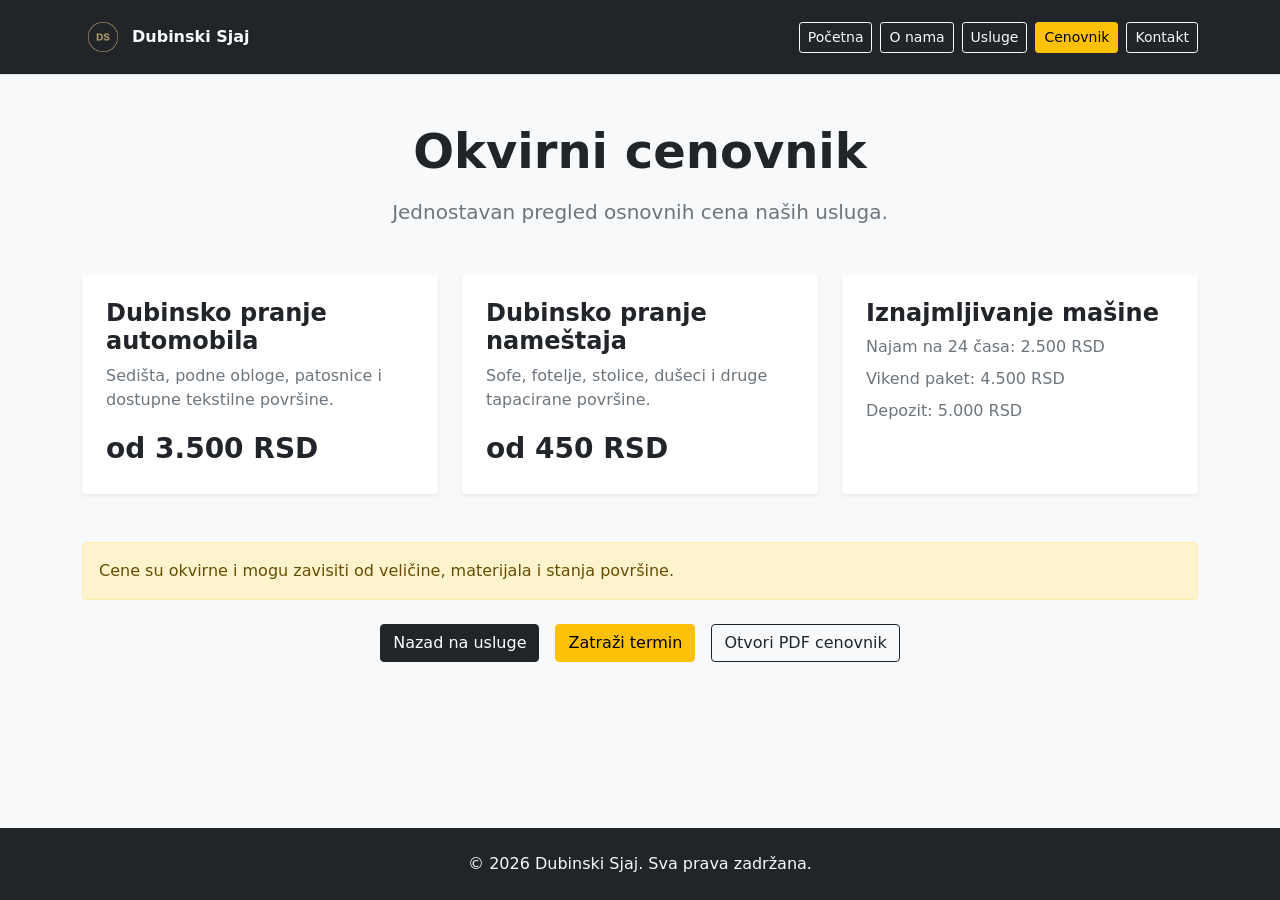
==== cenovnik.html @ d12691fb "Dodata jednostavna Bootstrap cenovnik stranica" ====
<!DOCTYPE html>
<html lang="sr">
<head>
  <meta charset="UTF-8">
  <meta name="viewport" content="width=device-width, initial-scale=1.0">
  <meta name="description" content="Okvirni cenovnik usluga firme Dubinski Sjaj.">
  <meta name="keywords" content="cenovnik, dubinsko pranje, automobil, nameštaj, iznajmljivanje mašine">
  <meta name="author" content="Dubinski Sjaj">
  <meta name="robots" content="index, follow">
  <link rel="icon" type="image/png" href="slike/logo-dubinski-sjaj.png">
  <title>Dubinski Sjaj | Cenovnik</title>

  <!-- Cela stranica koristi isključivo lokalni Bootstrap CSS. -->
  <link rel="stylesheet" href="biblioteke/bootstrap/bootstrap.min.css">
</head>
<body class="bg-light text-dark min-vh-100 d-flex flex-column">

  <header class="bg-dark text-light border-bottom">
    <div class="container py-3 d-flex flex-wrap align-items-center justify-content-between gap-3">
      <a class="d-flex align-items-center gap-2 text-light text-decoration-none fw-bold" href="index.html">
        <img src="slike/logo-dubinski-sjaj.png" alt="Logo firme Dubinski Sjaj" width="42" height="42">
        <span>Dubinski Sjaj</span>
      </a>

      <nav class="d-flex flex-wrap gap-2" aria-label="Glavna navigacija">
        <a class="btn btn-outline-light btn-sm" href="index.html">Početna</a>
        <a class="btn btn-outline-light btn-sm" href="o-nama.html">O nama</a>
        <a class="btn btn-outline-light btn-sm" href="usluge.html">Usluge</a>
        <a class="btn btn-warning btn-sm" href="cenovnik.html" aria-current="page">Cenovnik</a>
        <a class="btn btn-outline-light btn-sm" href="kontakt.html">Kontakt</a>
      </nav>
    </div>
  </header>

  <main class="flex-grow-1">
    <section class="py-5">
      <div class="container">
        <div class="text-center mb-5">
          <h1 class="display-5 fw-bold mb-3">Okvirni cenovnik</h1>
          <p class="lead text-secondary mb-0">Jednostavan pregled osnovnih cena naših usluga.</p>
        </div>

        <div class="row g-4 justify-content-center">
          <div class="col-md-6 col-lg-4">
            <article class="card h-100 border-0 shadow-sm rounded-4">
              <div class="card-body p-4">
                <h2 class="h4 fw-bold">Dubinsko pranje automobila</h2>
                <p class="text-secondary">Sedišta, podne obloge, patosnice i dostupne tekstilne površine.</p>
                <p class="fs-3 fw-bold mb-0">od 3.500 RSD</p>
              </div>
            </article>
          </div>

          <div class="col-md-6 col-lg-4">
            <article class="card h-100 border-0 shadow-sm rounded-4">
              <div class="card-body p-4">
                <h2 class="h4 fw-bold">Dubinsko pranje nameštaja</h2>
                <p class="text-secondary">Sofe, fotelje, stolice, dušeci i druge tapacirane površine.</p>
                <p class="fs-3 fw-bold mb-0">od 450 RSD</p>
              </div>
            </article>
          </div>

          <div class="col-md-6 col-lg-4">
            <article class="card h-100 border-0 shadow-sm rounded-4">
              <div class="card-body p-4">
                <h2 class="h4 fw-bold">Iznajmljivanje mašine</h2>
                <p class="text-secondary mb-2">Najam na 24 časa: 2.500 RSD</p>
                <p class="text-secondary mb-2">Vikend paket: 4.500 RSD</p>
                <p class="text-secondary mb-0">Depozit: 5.000 RSD</p>
              </div>
            </article>
          </div>
        </div>

        <div class="alert alert-warning mt-5 mb-4" role="note">
          Cene su okvirne i mogu zavisiti od veličine, materijala i stanja površine.
        </div>

        <div class="d-flex flex-wrap justify-content-center gap-3">
          <a class="btn btn-dark" href="usluge.html">Nazad na usluge</a>
          <a class="btn btn-warning" href="kontakt.html">Zatraži termin</a>
          <a class="btn btn-outline-dark" href="dokumenti/cenovnik.pdf" target="_blank" rel="noopener">Otvori PDF cenovnik</a>
        </div>
      </div>
    </section>
  </main>

  <footer class="bg-dark text-light mt-auto">
    <div class="container py-4 text-center">
      <p class="mb-0">© 2026 Dubinski Sjaj. Sva prava zadržana.</p>
    </div>
  </footer>

</body>
</html>
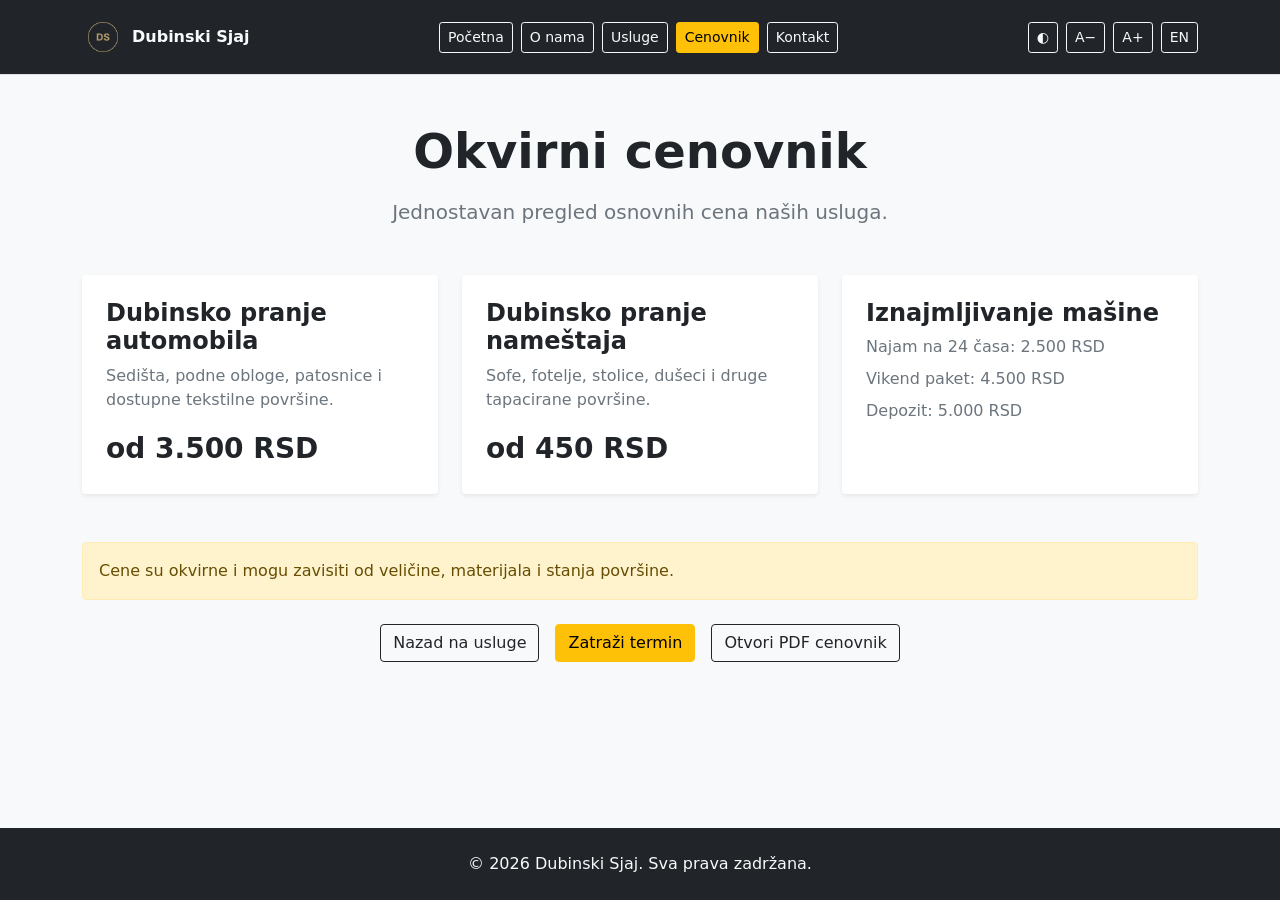
==== commit 50c41f13: "Bootstrap cenovnik usklađen sa temom fontom i jezikom" ====
--- a/cenovnik.html
+++ b/cenovnik.html
@@ -23,64 +23,71 @@
       </a>
 
       <nav class="d-flex flex-wrap gap-2" aria-label="Glavna navigacija">
-        <a class="btn btn-outline-light btn-sm" href="index.html">Početna</a>
-        <a class="btn btn-outline-light btn-sm" href="o-nama.html">O nama</a>
-        <a class="btn btn-outline-light btn-sm" href="usluge.html">Usluge</a>
-        <a class="btn btn-warning btn-sm" href="cenovnik.html" aria-current="page">Cenovnik</a>
-        <a class="btn btn-outline-light btn-sm" href="kontakt.html">Kontakt</a>
+        <a class="btn btn-outline-light btn-sm" href="index.html" data-cenovnik-prevod="pocetna">Početna</a>
+        <a class="btn btn-outline-light btn-sm" href="o-nama.html" data-cenovnik-prevod="onama">O nama</a>
+        <a class="btn btn-outline-light btn-sm" href="usluge.html" data-cenovnik-prevod="usluge">Usluge</a>
+        <a class="btn btn-warning btn-sm" href="cenovnik.html" aria-current="page" data-cenovnik-prevod="cenovnik">Cenovnik</a>
+        <a class="btn btn-outline-light btn-sm" href="kontakt.html" data-cenovnik-prevod="kontakt">Kontakt</a>
       </nav>
+
+      <div class="d-flex flex-wrap gap-2" aria-label="Podešavanja prikaza">
+        <button class="btn btn-outline-light btn-sm" type="button" data-akcija="tema-cenovnik" aria-label="Promeni temu">◐</button>
+        <button class="btn btn-outline-light btn-sm" type="button" data-akcija="font-smanji-cenovnik" aria-label="Smanji veličinu fonta">A−</button>
+        <button class="btn btn-outline-light btn-sm" type="button" data-akcija="font-povecaj-cenovnik" aria-label="Povećaj veličinu fonta">A+</button>
+        <button class="btn btn-outline-light btn-sm" type="button" data-akcija="jezik-cenovnik" aria-label="Promeni jezik">EN</button>
+      </div>
     </div>
   </header>
 
-  <main class="flex-grow-1">
+  <main class="flex-grow-1" data-font-oblast>
     <section class="py-5">
       <div class="container">
         <div class="text-center mb-5">
-          <h1 class="display-5 fw-bold mb-3">Okvirni cenovnik</h1>
-          <p class="lead text-secondary mb-0">Jednostavan pregled osnovnih cena naših usluga.</p>
+          <h1 class="display-5 fw-bold mb-3" data-cenovnik-prevod="naslov">Okvirni cenovnik</h1>
+          <p class="lead text-secondary mb-0" data-tema-prigusen data-cenovnik-prevod="uvod">Jednostavan pregled osnovnih cena naših usluga.</p>
         </div>
 
         <div class="row g-4 justify-content-center">
           <div class="col-md-6 col-lg-4">
-            <article class="card h-100 border-0 shadow-sm rounded-4">
+            <article class="card h-100 border-0 shadow-sm rounded-4 bg-white text-dark" data-tema-kartica>
               <div class="card-body p-4">
-                <h2 class="h4 fw-bold">Dubinsko pranje automobila</h2>
-                <p class="text-secondary">Sedišta, podne obloge, patosnice i dostupne tekstilne površine.</p>
+                <h2 class="h4 fw-bold" data-cenovnik-prevod="auto_naslov">Dubinsko pranje automobila</h2>
+                <p class="text-secondary" data-tema-prigusen data-cenovnik-prevod="auto_tekst">Sedišta, podne obloge, patosnice i dostupne tekstilne površine.</p>
                 <p class="fs-3 fw-bold mb-0">od 3.500 RSD</p>
               </div>
             </article>
           </div>
 
           <div class="col-md-6 col-lg-4">
-            <article class="card h-100 border-0 shadow-sm rounded-4">
+            <article class="card h-100 border-0 shadow-sm rounded-4 bg-white text-dark" data-tema-kartica>
               <div class="card-body p-4">
-                <h2 class="h4 fw-bold">Dubinsko pranje nameštaja</h2>
-                <p class="text-secondary">Sofe, fotelje, stolice, dušeci i druge tapacirane površine.</p>
+                <h2 class="h4 fw-bold" data-cenovnik-prevod="namestaj_naslov">Dubinsko pranje nameštaja</h2>
+                <p class="text-secondary" data-tema-prigusen data-cenovnik-prevod="namestaj_tekst">Sofe, fotelje, stolice, dušeci i druge tapacirane površine.</p>
                 <p class="fs-3 fw-bold mb-0">od 450 RSD</p>
               </div>
             </article>
           </div>
 
           <div class="col-md-6 col-lg-4">
-            <article class="card h-100 border-0 shadow-sm rounded-4">
+            <article class="card h-100 border-0 shadow-sm rounded-4 bg-white text-dark" data-tema-kartica>
               <div class="card-body p-4">
-                <h2 class="h4 fw-bold">Iznajmljivanje mašine</h2>
-                <p class="text-secondary mb-2">Najam na 24 časa: 2.500 RSD</p>
-                <p class="text-secondary mb-2">Vikend paket: 4.500 RSD</p>
-                <p class="text-secondary mb-0">Depozit: 5.000 RSD</p>
+                <h2 class="h4 fw-bold" data-cenovnik-prevod="renta_naslov">Iznajmljivanje mašine</h2>
+                <p class="text-secondary mb-2" data-tema-prigusen data-cenovnik-prevod="renta_24">Najam na 24 časa: 2.500 RSD</p>
+                <p class="text-secondary mb-2" data-tema-prigusen data-cenovnik-prevod="renta_vikend">Vikend paket: 4.500 RSD</p>
+                <p class="text-secondary mb-0" data-tema-prigusen data-cenovnik-prevod="renta_depozit">Depozit: 5.000 RSD</p>
               </div>
             </article>
           </div>
         </div>
 
-        <div class="alert alert-warning mt-5 mb-4" role="note">
+        <div class="alert alert-warning mt-5 mb-4" role="note" data-cenovnik-prevod="napomena">
           Cene su okvirne i mogu zavisiti od veličine, materijala i stanja površine.
         </div>
 
         <div class="d-flex flex-wrap justify-content-center gap-3">
-          <a class="btn btn-dark" href="usluge.html">Nazad na usluge</a>
-          <a class="btn btn-warning" href="kontakt.html">Zatraži termin</a>
-          <a class="btn btn-outline-dark" href="dokumenti/cenovnik.pdf" target="_blank" rel="noopener">Otvori PDF cenovnik</a>
+          <a class="btn btn-outline-dark" href="usluge.html" data-tema-okvir-dugme data-cenovnik-prevod="nazad">Nazad na usluge</a>
+          <a class="btn btn-warning" href="kontakt.html" data-cenovnik-prevod="termin">Zatraži termin</a>
+          <a class="btn btn-outline-dark" href="dokumenti/cenovnik.pdf" target="_blank" rel="noopener" data-tema-okvir-dugme data-cenovnik-prevod="pdf">Otvori PDF cenovnik</a>
         </div>
       </div>
     </section>
@@ -88,9 +95,10 @@
 
   <footer class="bg-dark text-light mt-auto">
     <div class="container py-4 text-center">
-      <p class="mb-0">© 2026 Dubinski Sjaj. Sva prava zadržana.</p>
+      <p class="mb-0" data-cenovnik-prevod="prava">© 2026 Dubinski Sjaj. Sva prava zadržana.</p>
     </div>
   </footer>
 
+  <script src="js/cenovnik.js"></script>
 </body>
 </html>
